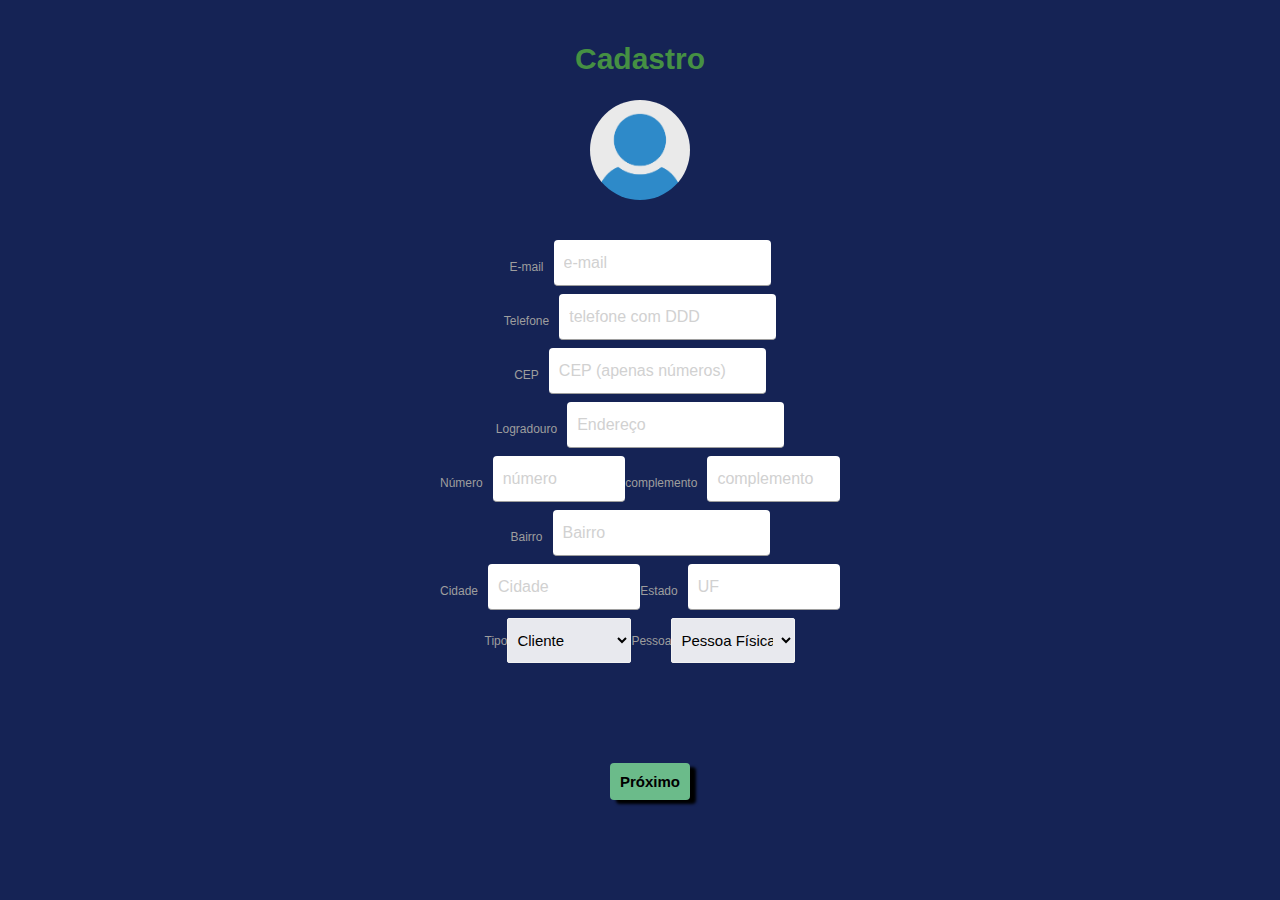
==== src/pages/cadastro.html @ 7d7a2a76 "feat: tela de cadastro" ====
<!DOCTYPE html>
<html lang="en">
<head>
    <meta charset="UTF-8">
    <meta name="viewport" content="width=device-width, initial-scale=1.0">
    <title>Sustainable</title>
    <link href="../styles/cadastro.css" rel="stylesheet" type="text/css">
    <link rel="stylesheet" href="https://cdnjs.cloudflare.com/ajax/libs/materialize/1.0.0/css/materialize.min.css">
    <link rel="stylesheet" href="../styles/font-awesome-4.7.0/css/font-awesome.min.css">
</head>
<body>
    <div id="container">

        <div class="redefinirSenha">
            <h1>Cadastro</h1>
            
        </div>

        <img src="../assets/icon-default.png" alt="user" />

            <form id="generalForm">
                
                <div class="TextInput">
                    <label for="email">E-mail </label> 
                    <input type="email" id="email" placeholder="e-mail" />
                </div>

                <div class="TextInput">
                    <label for="phone">Telefone </label> 
                    <input type="text" id="phone" placeholder="telefone com DDD" />
                </div>

                <div class="TextInput">
                    <label for="cep">CEP </label> 
                    <input type="text" id="cep" placeholder="CEP (apenas números)" />
                </div>

                <div class="TextInput">
                    <label for="logradouro">Logradouro </label> 
                    <input type="text" id="logradouro" placeholder="Endereço" />
                </div>

                <div class="TextInput">
                    <label for="numero">Número </label> 
                    <input type="text" id="numero" placeholder="número" />
                    <label for="complemento">complemento </label> 
                    <input type="text" id="complemento" placeholder="complemento" />
                </div>

                <div class="TextInput">
                    <label for="bairro">Bairro </label> 
                    <input type="text" id="bairro" placeholder="Bairro" />
                </div>

                <div class="TextInput">
                    <label for="cidade">Cidade </label> 
                    <input type="text" id="cidade" placeholder="Cidade" />
                    <label for="estado">Estado </label> 
                    <input type="text" id="estado" placeholder="UF" />
                </div>

                <div class="TextInput">
                    <label for="tipo">Tipo </label> 
                    <select style="display: block;" name="tipo" id="tipo" form="generalForm">
                        <option selected value="Cliente">Cliente</option>
                        <option value="Fornecedor">Fornecedor</option>
                      </select>

                      <label for="pessoa">Pessoa </label> 
                    <select style="display: block;" name="pessoa" id="pessoa" form="generalForm">
                        <option selected value="Pessoa Física">Pessoa Física</option>
                        <option value="Pessoa Jurídica">Pessoa Jurídica</option>
                      </select>
                </div>

                

                <div id="signin">
                    <button id="signinButton" onclick="alert(message())">Próximo</button>
                </div>
                
            </form>
            

        

        
    </div>
    
</body>

<!-- <script src="./js/index.js"></script> -->
<script src="https://cdnjs.cloudflare.com/ajax/libs/materialize/1.0.0/js/materialize.min.js"></script>
</html>
---- src/styles/cadastro.css ----
* {
    margin: 0;
    padding: 0;
    box-sizing: border-box;
}

body {
    background: #152355;
    display: flex;
    align-items: center;
    justify-content: center;
}

#container {
    width: 100%;
    max-width: 400px;
    height: 100%;
    display: flex;
    flex-direction: column;
    align-items: center;
    justify-content: center;
}

#container img {
    width: 100px;
    border-radius: 50%;
}

#container form {
    margin-top: 40px;
    display: flex;
    flex-direction: column;
    justify-content: center;
    align-items: center;
}

#container form strong a{
    color: #fff;
    font-weight: bold;
}

#container form strong a:hover{
    color: #6BBB8A;
    text-decoration: underline;
}

.teste {
    width: 100%;
    margin-top: -10px;
}

.teste strong {
    margin-left:28px;
}

#container input {
    background: #fff;
    width: 100%;
    border-radius: 4px;
    padding-left: 10px;
    margin-left: 10px;
    display: flex;
    flex: 1;
}

.TextInput input {
    background: #fff;  
}




.TextInput {
    display: flex;
    justify-content: center;
    align-items: center;
}

.TextInput i {
    color: #6BBB8A;
    font-size: 22px;
}

.inputText {
    margin-bottom: 20px;
}

#signin {
    width: 100%;
    max-width: 300px;
    height: 100%;
    max-height: 500px;
    display: flex;
    align-items: center;
    justify-content: center;
    margin-top: 100px;  
}

#signin i {
    color: #6BBB8A;
}

#signin #signinButton {
    border: 0;
    background: #6BBB8A;
    padding: 10px;
    border-radius: 4px;
    cursor: pointer;
    color: #000;
    font-weight: bold;
    margin-left: 20px;
    box-shadow: 6px 4px 3px black;
}

#signin #signinButton:hover{
    background: #459043;
}

.redefinirSenha {
    color: #fff;
}

.redefinirSenha h1 {
    color: #459043;
    font-size: 30px;
    font-weight: bold;
}

.redefinirSenha p {
    margin-top: 150px;
}

#linkCadastro {
    background: #6BBB8A;
    max-width: 300px;
    max-height: 500px;
    display: flex;
    align-items: center;
    justify-content: center;
    margin-left: 15px;
    padding: 8px;
    border-radius: 4px;
    box-shadow: 6px 4px 3px black;
    color: #000;
    font-weight: bold;
}

#linkCadastro:hover {
    background: #459043; 
}
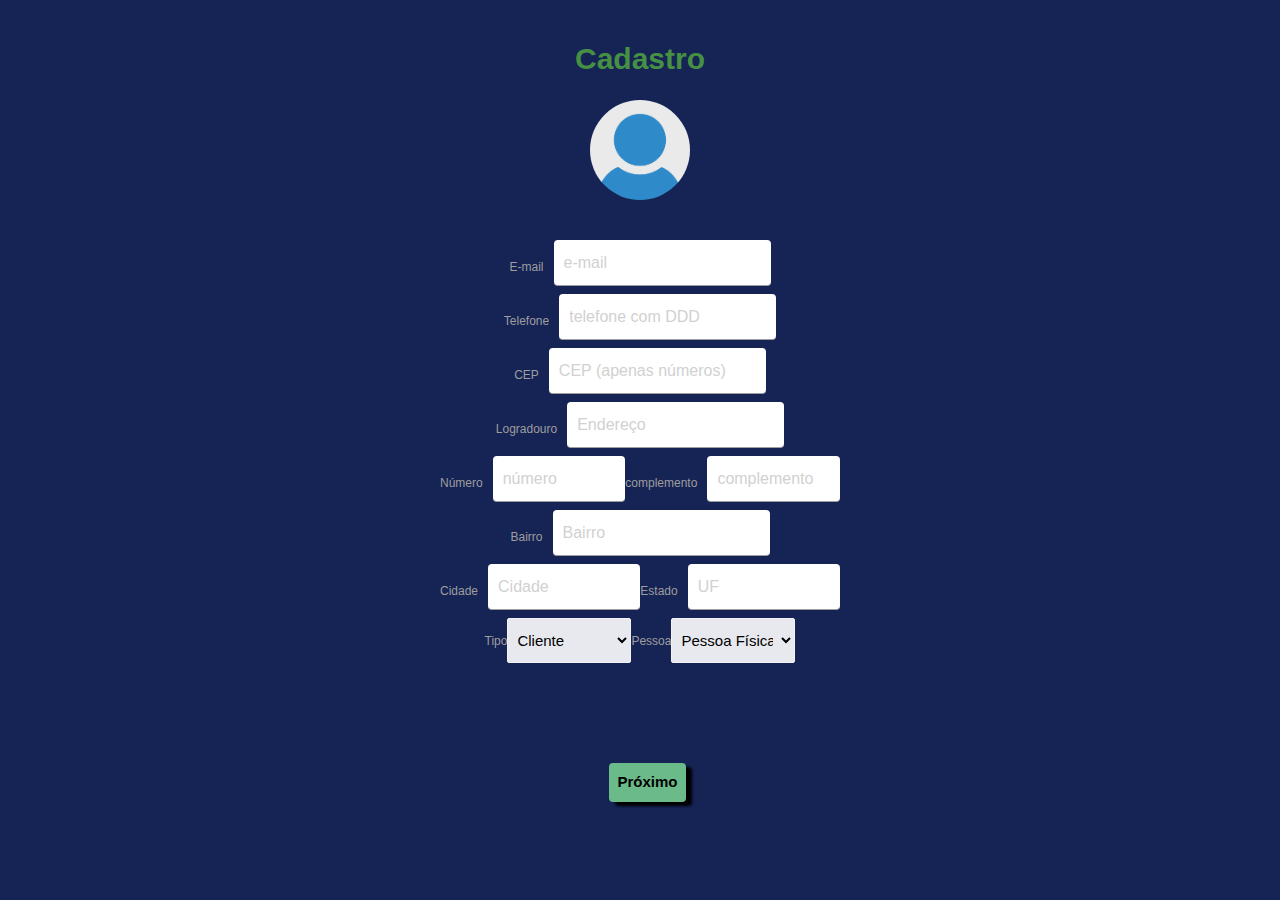
==== commit 15826292: "feat: add new pages" ====
--- a/src/pages/cadastro.html
+++ b/src/pages/cadastro.html
@@ -76,7 +76,7 @@
                 
 
                 <div id="signin">
-                    <button id="signinButton" onclick="alert(message())">Próximo</button>
+                    <a id="linkCadastro" href="./cadastroParte2Fisica.html">Próximo</a>
                 </div>
                 
             </form>
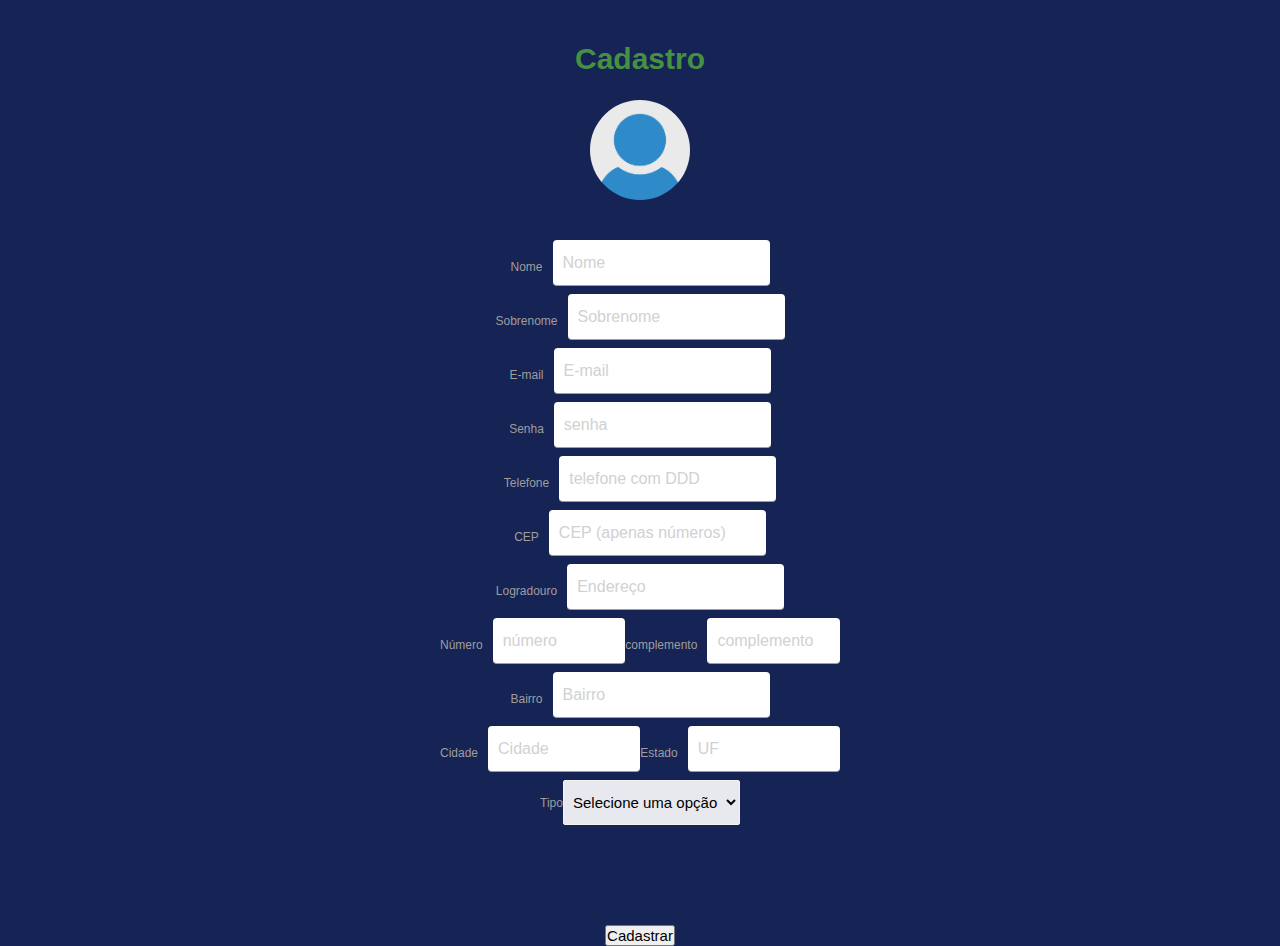
==== commit a6b0c230: "feat: add login" ====
--- a/src/pages/cadastro.html
+++ b/src/pages/cadastro.html
@@ -19,10 +19,25 @@
         <img src="../assets/icon-default.png" alt="user" />
 
             <form id="generalForm">
+
+                <div class="TextInput">
+                    <label for="name">Nome </label> 
+                    <input type="text" id="nome" placeholder="Nome" />
+                </div>
+
+                <div class="TextInput">
+                    <label for="sobrenome">Sobrenome </label> 
+                    <input type="text" id="sobrenome" placeholder="Sobrenome" />
+                </div>
                 
                 <div class="TextInput">
                     <label for="email">E-mail </label> 
-                    <input type="email" id="email" placeholder="e-mail" />
+                    <input type="email" id="email" placeholder="E-mail" />
+                </div>
+
+                <div class="TextInput">
+                    <label for="password">Senha </label> 
+                    <input type="password" id="password" placeholder="senha" />
                 </div>
 
                 <div class="TextInput">
@@ -61,25 +76,28 @@
 
                 <div class="TextInput">
                     <label for="tipo">Tipo </label> 
-                    <select style="display: block;" name="tipo" id="tipo" form="generalForm">
-                        <option selected value="Cliente">Cliente</option>
+                    <select style="display: block;" onchange="changeValue(this.value)" name="tipo" id="tipo" form="generalForm">
+                        <option selected value="Selecione uma opção">Selecione uma opção</option>
+                        <option value="Cliente">Cliente</option>
                         <option value="Fornecedor">Fornecedor</option>
                       </select>
 
-                      <label for="pessoa">Pessoa </label> 
-                    <select style="display: block;" name="pessoa" id="pessoa" form="generalForm">
+                      <!-- <label for="pessoa">Pessoa </label> 
+                    <select style="display: block;" onchange="e => e.target.value" name="pessoa" id="pessoa" form="generalForm">
                         <option selected value="Pessoa Física">Pessoa Física</option>
                         <option value="Pessoa Jurídica">Pessoa Jurídica</option>
-                      </select>
+                      </select> -->
                 </div>
 
                 
 
-                <div id="signin">
-                    <a id="linkCadastro" href="./cadastroParte2Fisica.html">Próximo</a>
-                </div>
+                
                 
             </form>
+
+            <div id="signin">
+                    <button onclick="storeUser()">Cadastrar</a>
+                </div>
             
 
         
@@ -91,4 +109,5 @@
 
 <!-- <script src="./js/index.js"></script> -->
 <script src="https://cdnjs.cloudflare.com/ajax/libs/materialize/1.0.0/js/materialize.min.js"></script>
+<script src="../js/controllers/CadastroController.js"></script>
 </html>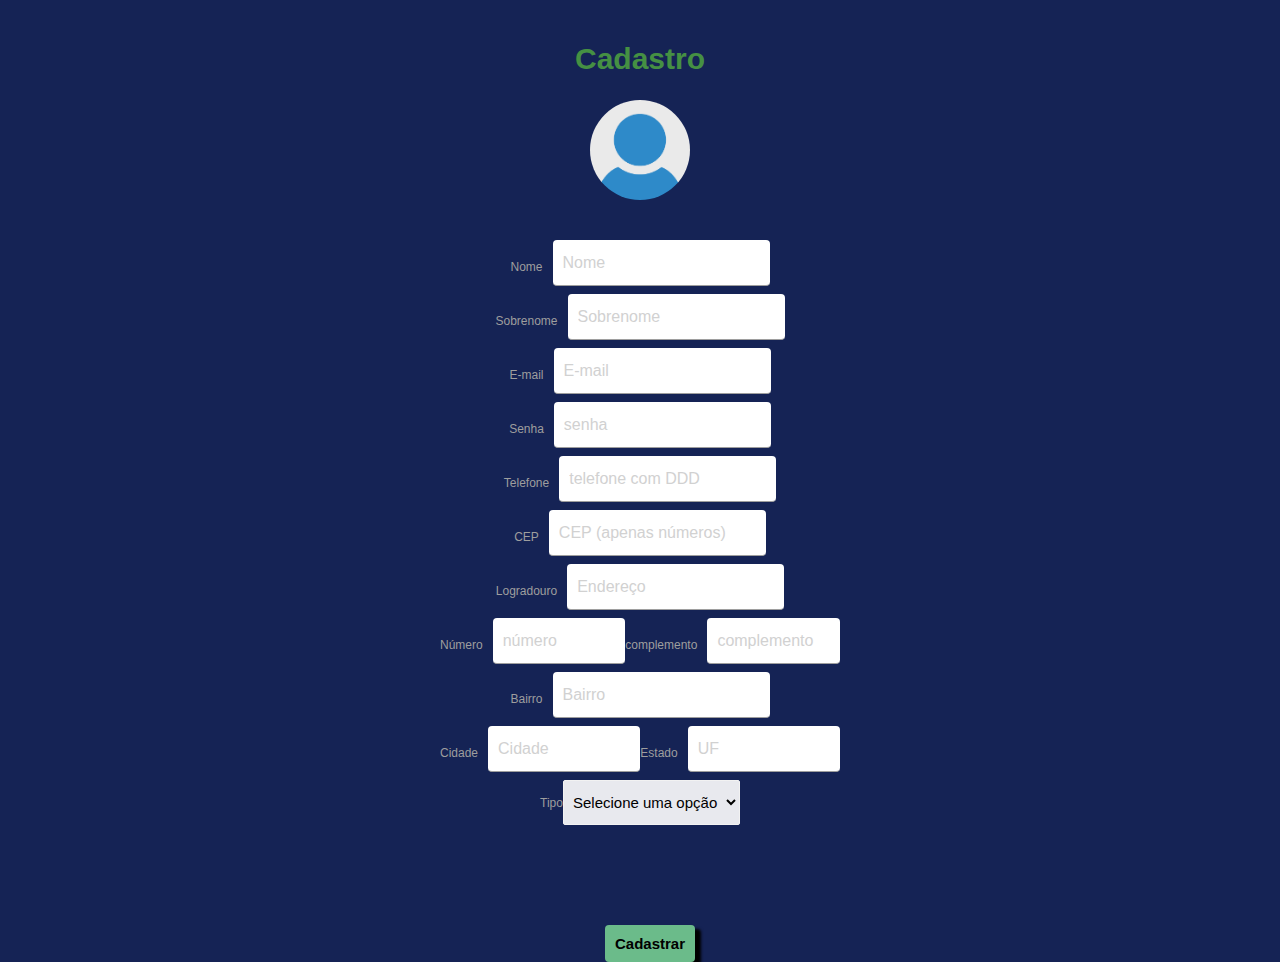
==== commit 58fe1826: "feat: add login" ====
--- a/src/pages/cadastro.html
+++ b/src/pages/cadastro.html
@@ -96,7 +96,7 @@
             </form>
 
             <div id="signin">
-                    <button onclick="storeUser()">Cadastrar</a>
+                    <button id="signinButton" onclick="storeUser()">Cadastrar</button>
                 </div>
             
 
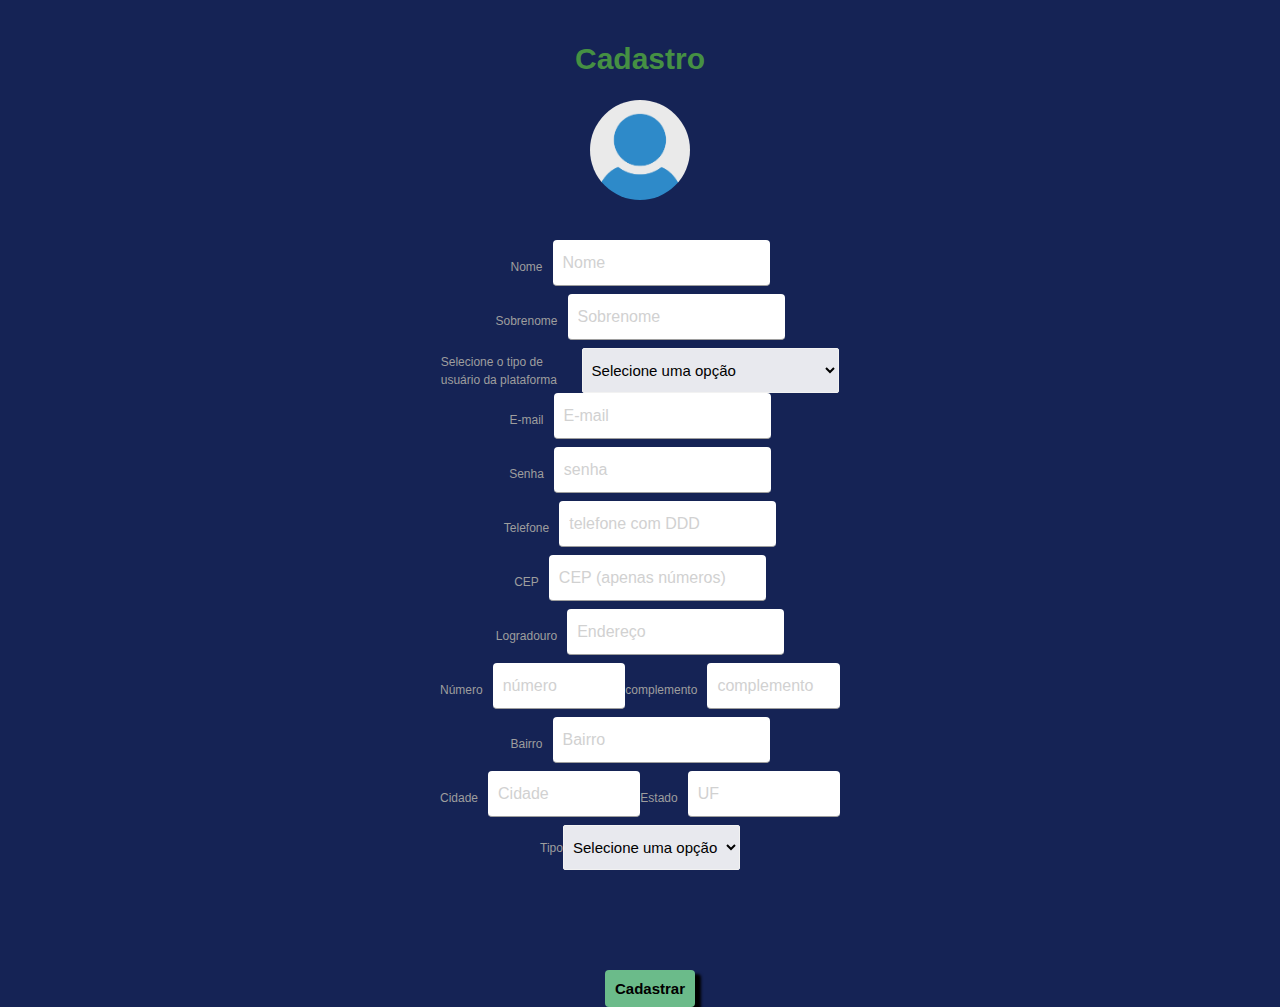
==== commit 083501c8: "feat: Sprint 6" ====
--- a/src/pages/cadastro.html
+++ b/src/pages/cadastro.html
@@ -29,6 +29,15 @@
                     <label for="sobrenome">Sobrenome </label> 
                     <input type="text" id="sobrenome" placeholder="Sobrenome" />
                 </div>
+
+                <div class="TextInput">
+                <label for="pessoa">Selecione o tipo de usuário da plataforma </label> 
+                    <select style="display: block;" onchange="e => e.target.value" name="pessoa" id="userType" form="generalForm">
+                        <option selected value="Selecione uma opção">Selecione uma opção</option>
+                        <option value="Cliente">Cliente</option>
+                        <option value="Fornecedor">Fornecedor</option>
+                      </select>
+                    </div>
                 
                 <div class="TextInput">
                     <label for="email">E-mail </label> 
@@ -78,15 +87,11 @@
                     <label for="tipo">Tipo </label> 
                     <select style="display: block;" onchange="changeValue(this.value)" name="tipo" id="tipo" form="generalForm">
                         <option selected value="Selecione uma opção">Selecione uma opção</option>
-                        <option value="Cliente">Cliente</option>
-                        <option value="Fornecedor">Fornecedor</option>
+                        <option value="Fisica">Pessoa física</option>
+                        <option value="Juridica">Pessoa jurídica</option>
                       </select>
 
-                      <!-- <label for="pessoa">Pessoa </label> 
-                    <select style="display: block;" onchange="e => e.target.value" name="pessoa" id="pessoa" form="generalForm">
-                        <option selected value="Pessoa Física">Pessoa Física</option>
-                        <option value="Pessoa Jurídica">Pessoa Jurídica</option>
-                      </select> -->
+                      
                 </div>
 
                 
